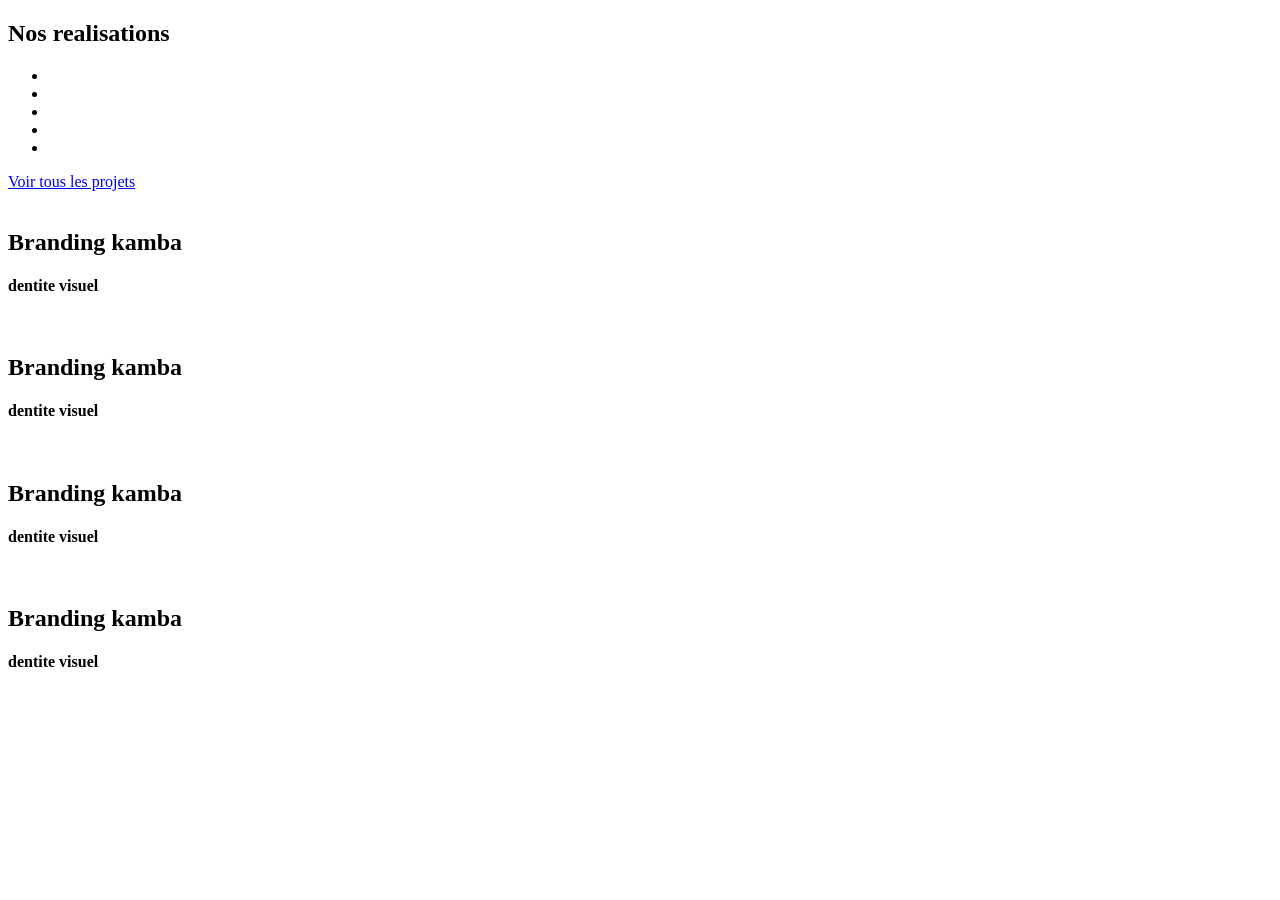
==== achievements.html @ e8e85d77 "Ajout de la structure de la section Nos realisations" ====
<!DOCTYPE html>
<html lang="fr">
<head>
    <meta charset="UTF-8">
    <meta name="viewport" content="width=device-width, initial-scale=1.0">
    <title>Document</title>
</head>
<body>
    <section class="">
        <div class="section-header">
            <h1>Nos realisations</h1>
            <ul class="menu-achievs">
                <li><a href=""></a></li>
                <li><a href=""></a></li>
                <li><a href=""></a></li>
                <li><a href=""></a></li>
                <li><a href=""></a></li>
            </ul>
            <a href="#">Voir tous les projets</a>
        </div>
        <div class="achiev-grp">
            <!----1er projet realise---->
            <div class="card-achiev">
                <img src="" alt="" class="achiev-img">
                <h2>Branding kamba</h2>
                <h4>dentite visuel</h4>
            </div>
            <!----2eme projet realise---->
            <div class="card-achiev">
                <img src="" alt="" class="achiev-img">
                <h2>Branding kamba</h2>
                <h4>dentite visuel</h4>
            </div>
            <!----3eme projet realise---->
            <div class="card-achiev">
                <img src="" alt="" class="achiev-img">
                <h2>Branding kamba</h2>
                <h4>dentite visuel</h4>
            </div>
            <!----4eme projet realise---->
            <div class="card-achiev">
                <img src="" alt="" class="achiev-img">
                <h2>Branding kamba</h2>
                <h4>dentite visuel</h4>
            </div>

        </div>

    </section>
</body>
</html>
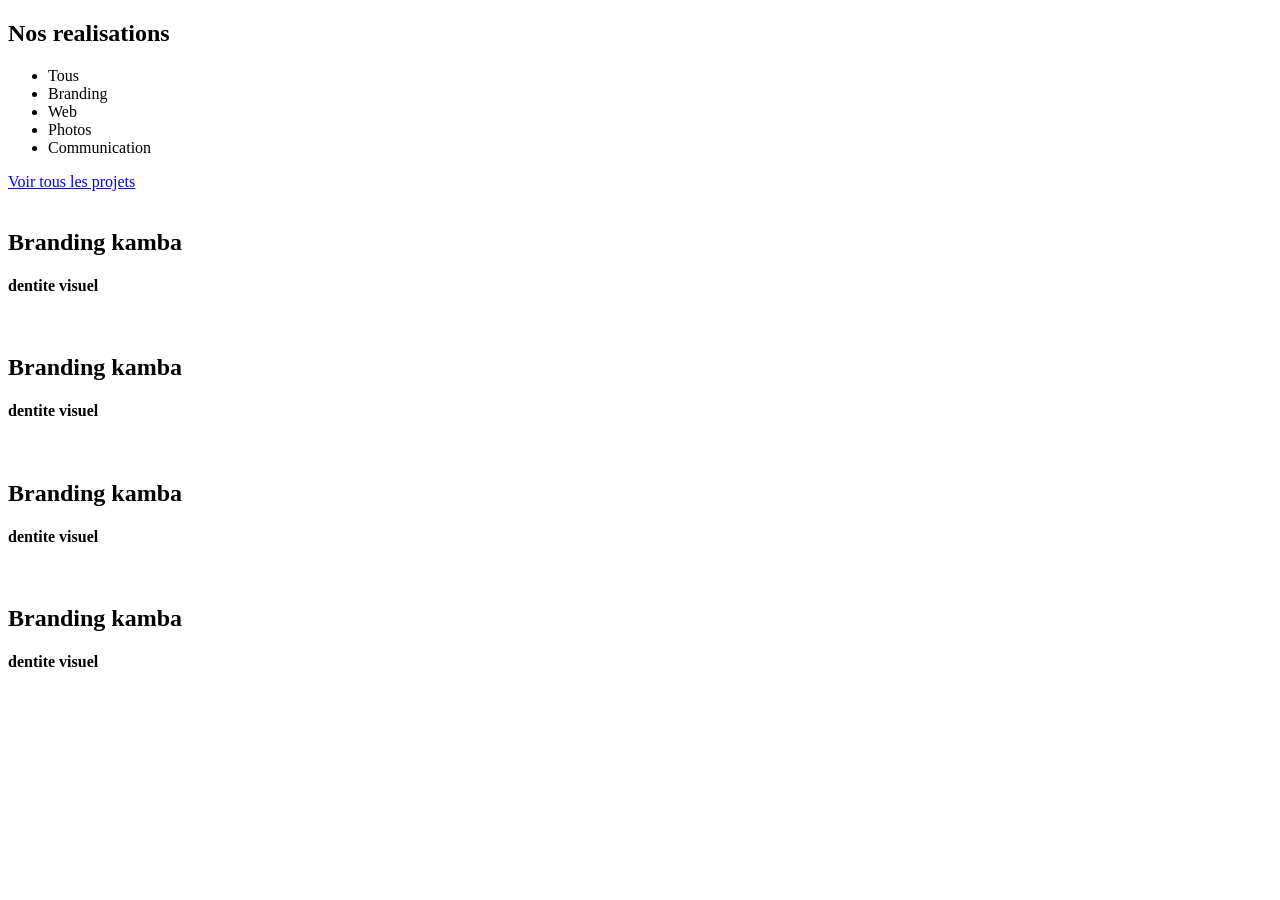
==== commit 4b2bebfa: "Ajout des images" ====
--- a/achievements.html
+++ b/achievements.html
@@ -6,40 +6,40 @@
     <title>Document</title>
 </head>
 <body>
-    <section class="">
-        <div class="section-header">
+    <section class="achievements">
+        <div class="header-achiev">
             <h1>Nos realisations</h1>
-            <ul class="menu-achievs">
-                <li><a href=""></a></li>
-                <li><a href=""></a></li>
-                <li><a href=""></a></li>
-                <li><a href=""></a></li>
-                <li><a href=""></a></li>
+            <ul class="menu-achiev">
+                <li><a href="#"></a>Tous</li>
+                <li><a href="#"></a>Branding</li>
+                <li><a href="#"></a>Web</li>
+                <li><a href="#"></a>Photos</li>
+                <li><a href="#"></a>Communication</li>
             </ul>
             <a href="#">Voir tous les projets</a>
         </div>
         <div class="achiev-grp">
             <!----1er projet realise---->
             <div class="card-achiev">
-                <img src="" alt="" class="achiev-img">
+                <img src="https://tse3.mm.bing.net/th/id/OIP.3zqYhZ3Ov4cNVRcO3dEUgwHaFJ?r=0&rs=1&pid=ImgDetMain&o=7&rm=3" alt="" class="achiev-img">
                 <h2>Branding kamba</h2>
                 <h4>dentite visuel</h4>
             </div>
             <!----2eme projet realise---->
             <div class="card-achiev">
-                <img src="" alt="" class="achiev-img">
+                <img src="https://tse3.mm.bing.net/th/id/OIP.WOAoqAuoNHYr4wlOjqu8xgHaE8?r=0&pid=ImgDet&w=178&h=118&c=7&dpr=1,5&o=7&rm=3" alt="" class="achiev-img">
                 <h2>Branding kamba</h2>
                 <h4>dentite visuel</h4>
             </div>
             <!----3eme projet realise---->
             <div class="card-achiev">
-                <img src="" alt="" class="achiev-img">
+                <img src="https://tse4.mm.bing.net/th/id/OIP.Il_XV0i453tvZUz8iJWPngHaE8?r=0&pid=ImgDet&w=178&h=118&c=7&dpr=1,5&o=7&rm=3" alt="" class="achiev-img">
                 <h2>Branding kamba</h2>
                 <h4>dentite visuel</h4>
             </div>
             <!----4eme projet realise---->
             <div class="card-achiev">
-                <img src="" alt="" class="achiev-img">
+                <img src="https://tse2.mm.bing.net/th/id/OIP.z3WEJHOIERycleKhBXcuswHaE9?r=0&pid=ImgDet&w=178&h=119&c=7&dpr=1,5&o=7&rm=3" alt="" class="achiev-img">
                 <h2>Branding kamba</h2>
                 <h4>dentite visuel</h4>
             </div>
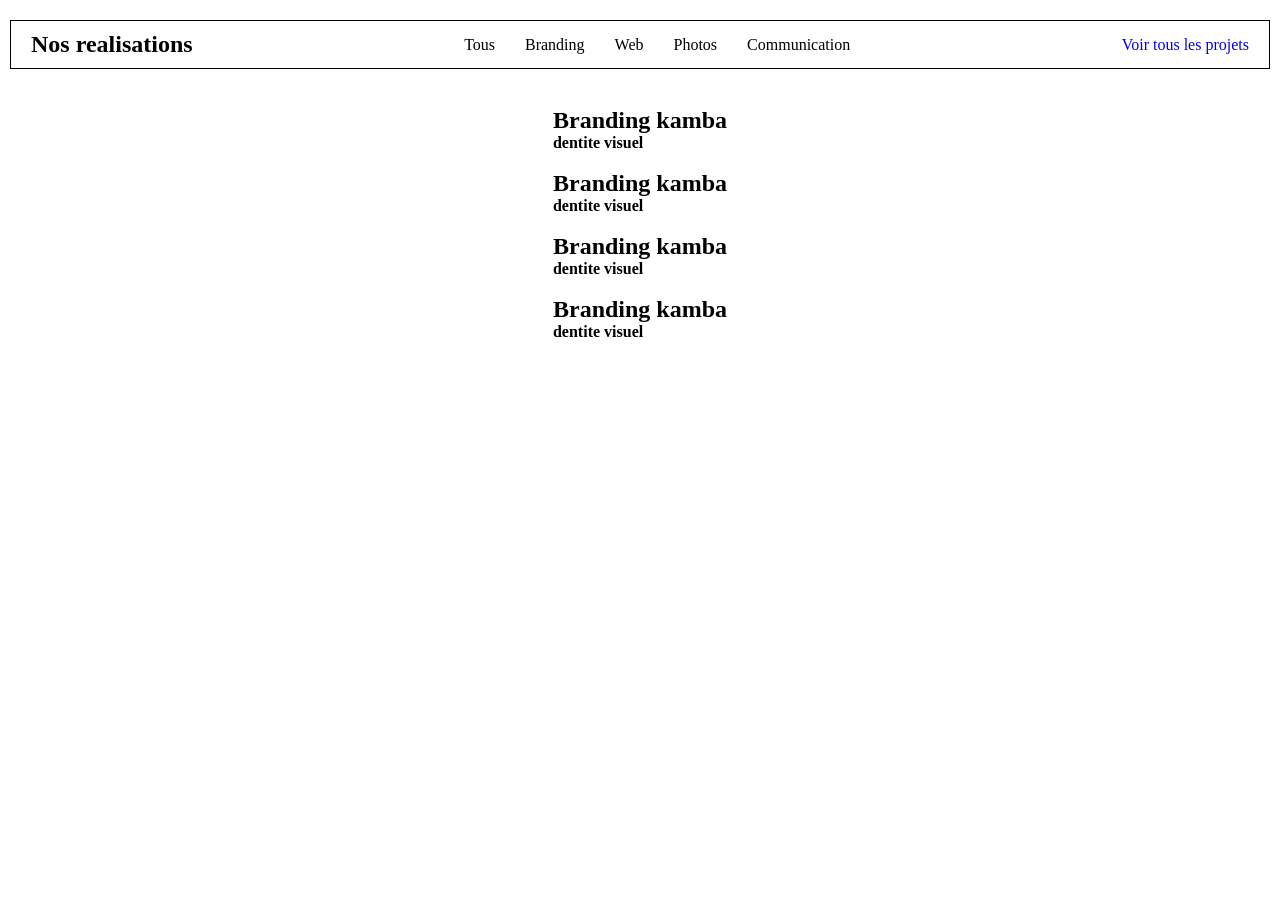
==== commit e3192192: "Stylisation de l entete de pour section Nos realisations" ====
--- a/achievements.html
+++ b/achievements.html
@@ -1,51 +1,66 @@
-<!DOCTYPE html>
+<!doctype html>
 <html lang="fr">
-<head>
-    <meta charset="UTF-8">
-    <meta name="viewport" content="width=device-width, initial-scale=1.0">
+  <head>
+    <meta charset="UTF-8" />
+    <meta name="viewport" content="width=device-width, initial-scale=1.0" />
     <title>Document</title>
-</head>
-<body>
+    <link rel="stylesheet" href="achievements-style.css" />
+  </head>
+  <body>
     <section class="achievements">
-        <div class="header-achiev">
-            <h1>Nos realisations</h1>
-            <ul class="menu-achiev">
-                <li><a href="#"></a>Tous</li>
-                <li><a href="#"></a>Branding</li>
-                <li><a href="#"></a>Web</li>
-                <li><a href="#"></a>Photos</li>
-                <li><a href="#"></a>Communication</li>
-            </ul>
-            <a href="#">Voir tous les projets</a>
+      <div class="header-achiev">
+        <h1>Nos realisations</h1>
+        <ul class="menu-achiev">
+          <li><a href="#"></a>Tous</li>
+          <li><a href="#"></a>Branding</li>
+          <li><a href="#"></a>Web</li>
+          <li><a href="#"></a>Photos</li>
+          <li><a href="#"></a>Communication</li>
+        </ul>
+        <a href="#">Voir tous les projets</a>
+      </div>
+      <div class="achiev-grp">
+        <!----1er projet realise---->
+        <div class="card-achiev">
+          <img
+            src="https://tse3.mm.bing.net/th/id/OIP.3zqYhZ3Ov4cNVRcO3dEUgwHaFJ?r=0&rs=1&pid=ImgDetMain&o=7&rm=3"
+            alt=""
+            class="achiev-img"
+          />
+          <h2>Branding kamba</h2>
+          <h4>dentite visuel</h4>
         </div>
-        <div class="achiev-grp">
-            <!----1er projet realise---->
-            <div class="card-achiev">
-                <img src="https://tse3.mm.bing.net/th/id/OIP.3zqYhZ3Ov4cNVRcO3dEUgwHaFJ?r=0&rs=1&pid=ImgDetMain&o=7&rm=3" alt="" class="achiev-img">
-                <h2>Branding kamba</h2>
-                <h4>dentite visuel</h4>
-            </div>
-            <!----2eme projet realise---->
-            <div class="card-achiev">
-                <img src="https://tse3.mm.bing.net/th/id/OIP.WOAoqAuoNHYr4wlOjqu8xgHaE8?r=0&pid=ImgDet&w=178&h=118&c=7&dpr=1,5&o=7&rm=3" alt="" class="achiev-img">
-                <h2>Branding kamba</h2>
-                <h4>dentite visuel</h4>
-            </div>
-            <!----3eme projet realise---->
-            <div class="card-achiev">
-                <img src="https://tse4.mm.bing.net/th/id/OIP.Il_XV0i453tvZUz8iJWPngHaE8?r=0&pid=ImgDet&w=178&h=118&c=7&dpr=1,5&o=7&rm=3" alt="" class="achiev-img">
-                <h2>Branding kamba</h2>
-                <h4>dentite visuel</h4>
-            </div>
-            <!----4eme projet realise---->
-            <div class="card-achiev">
-                <img src="https://tse2.mm.bing.net/th/id/OIP.z3WEJHOIERycleKhBXcuswHaE9?r=0&pid=ImgDet&w=178&h=119&c=7&dpr=1,5&o=7&rm=3" alt="" class="achiev-img">
-                <h2>Branding kamba</h2>
-                <h4>dentite visuel</h4>
-            </div>
-
+        <!----2eme projet realise---->
+        <div class="card-achiev">
+          <img
+            src="https://tse3.mm.bing.net/th/id/OIP.WOAoqAuoNHYr4wlOjqu8xgHaE8?r=0&pid=ImgDet&w=178&h=118&c=7&dpr=1,5&o=7&rm=3"
+            alt=""
+            class="achiev-img"
+          />
+          <h2>Branding kamba</h2>
+          <h4>dentite visuel</h4>
         </div>
-
+        <!----3eme projet realise---->
+        <div class="card-achiev">
+          <img
+            src="https://tse4.mm.bing.net/th/id/OIP.Il_XV0i453tvZUz8iJWPngHaE8?r=0&pid=ImgDet&w=178&h=118&c=7&dpr=1,5&o=7&rm=3"
+            alt=""
+            class="achiev-img"
+          />
+          <h2>Branding kamba</h2>
+          <h4>dentite visuel</h4>
+        </div>
+        <!----4eme projet realise---->
+        <div class="card-achiev">
+          <img
+            src="https://tse2.mm.bing.net/th/id/OIP.z3WEJHOIERycleKhBXcuswHaE9?r=0&pid=ImgDet&w=178&h=119&c=7&dpr=1,5&o=7&rm=3"
+            alt=""
+            class="achiev-img"
+          />
+          <h2>Branding kamba</h2>
+          <h4>dentite visuel</h4>
+        </div>
+      </div>
     </section>
-</body>
-</html>+  </body>
+</html>
--- a/achievements-style.css
+++ b/achievements-style.css
@@ -0,0 +1,33 @@
+* {
+  margin: 0;
+  padding: 0;
+  text-decoration: none;
+  list-style: none;
+  box-sizing: border-box;
+}
+
+.achievements {
+  display: flex;
+  flex-direction: column;
+  align-items: center;
+  justify-content: center;
+  gap: 20px;
+  padding: 20px 10px;
+}
+
+.header-achiev {
+  display: flex;
+  flex-direction: row;
+  justify-content: space-between;
+  align-items: center;
+  width: 100%;
+  border: 1px solid black;
+  padding: 10px 20px;
+}
+.menu-achiev {
+  display: flex;
+  flex-direction: row;
+  justify-content: space-between;
+  gap: 30px;
+  align-items: center;
+}
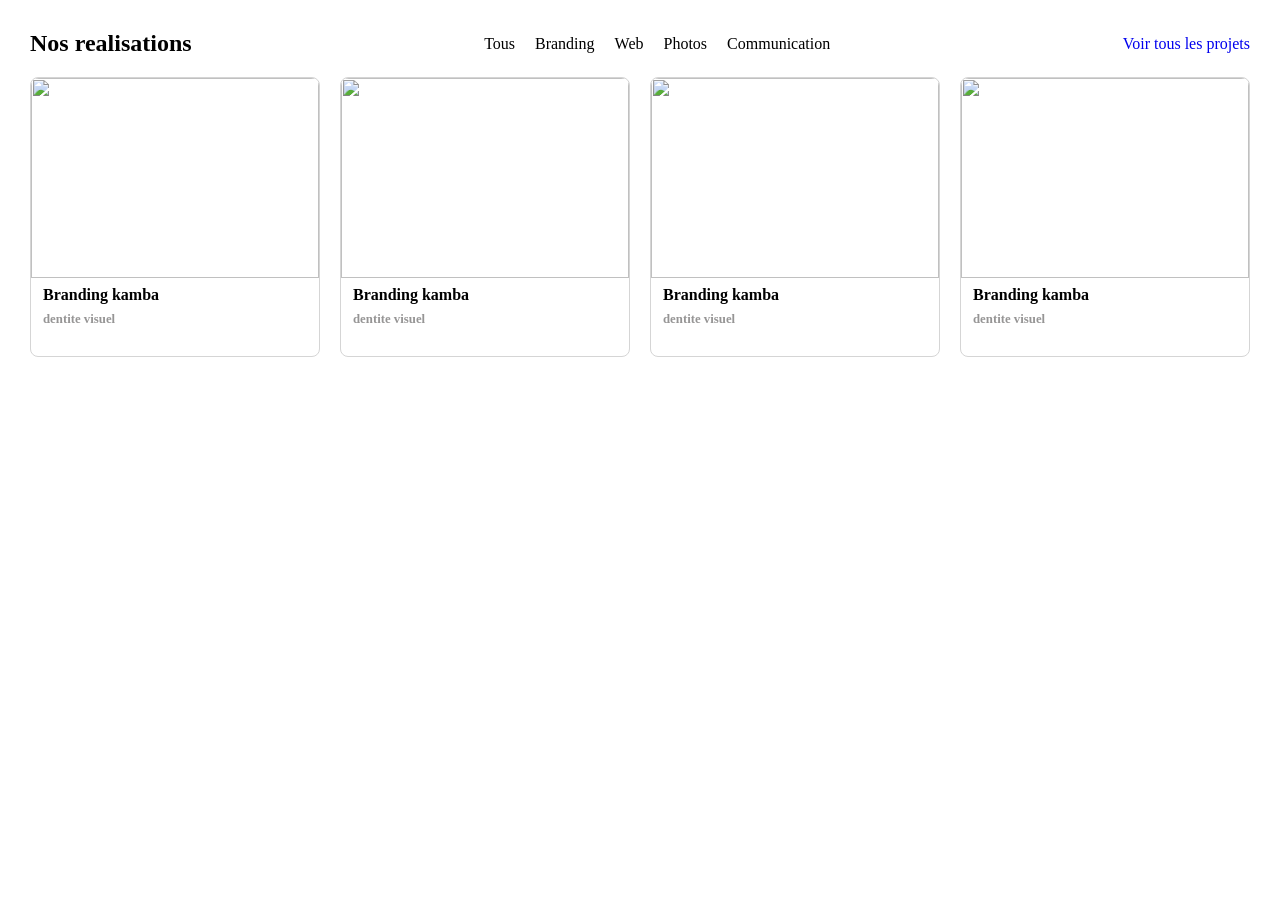
==== commit 3cdbd0dd: "Ajout du style pour les cartes realisations" ====
--- a/achievements.html
+++ b/achievements.html
@@ -33,7 +33,7 @@
         <!----2eme projet realise---->
         <div class="card-achiev">
           <img
-            src="https://tse3.mm.bing.net/th/id/OIP.WOAoqAuoNHYr4wlOjqu8xgHaE8?r=0&pid=ImgDet&w=178&h=118&c=7&dpr=1,5&o=7&rm=3"
+            src="https://tse3.mm.bing.net/th/id/OIP.XVxKVJyudgrcgrjNghC1RgHaHa?r=0&w=600&h=600&rs=1&pid=ImgDetMain&o=7&rm=3=="
             alt=""
             class="achiev-img"
           />
--- a/achievements-style.css
+++ b/achievements-style.css
@@ -11,7 +11,7 @@
   flex-direction: column;
   align-items: center;
   justify-content: center;
-  gap: 20px;
+  /* gap: 20px; */
   padding: 20px 10px;
 }
 
@@ -21,13 +21,51 @@
   justify-content: space-between;
   align-items: center;
   width: 100%;
-  border: 1px solid black;
+  /* border: 1px solid black; */
   padding: 10px 20px;
+  margin: 0;
 }
-.menu-achiev {
+.menu-achiev,
+.achiev-grp {
   display: flex;
   flex-direction: row;
   justify-content: space-between;
-  gap: 30px;
+  gap: 20px;
   align-items: center;
 }
+.achiev-grp {
+  box-sizing: border-box;
+  width: 100%;
+  padding: 10px 20px;
+  margin: 0;
+  /* overflow: hidden; */
+  /* border: 1px solid rgb(188, 18, 18); */
+}
+
+.card-achiev {
+  display: flex;
+  flex-direction: column;
+  align-items: flex-start;
+  /* justify-content: center; */
+  width: 300px;
+  height: 280px;
+  border-radius: 8px;
+  border: 1px solid rgb(213, 213, 213);
+  /* font-family: Arial, Helvetica, sans-serif; */
+}
+.card-achiev h2 {
+  font-size: 1rem;
+  padding: 8px 12px;
+}
+.card-achiev h4 {
+  font-size: 0.8rem;
+  color: rgb(150, 149, 149);
+  padding: 0px 12px;
+}
+
+.card-achiev img {
+  width: 100%;
+  height: 200px;
+  object-fit: cover;
+  border-radius: 8px 8px 0 0px;
+}
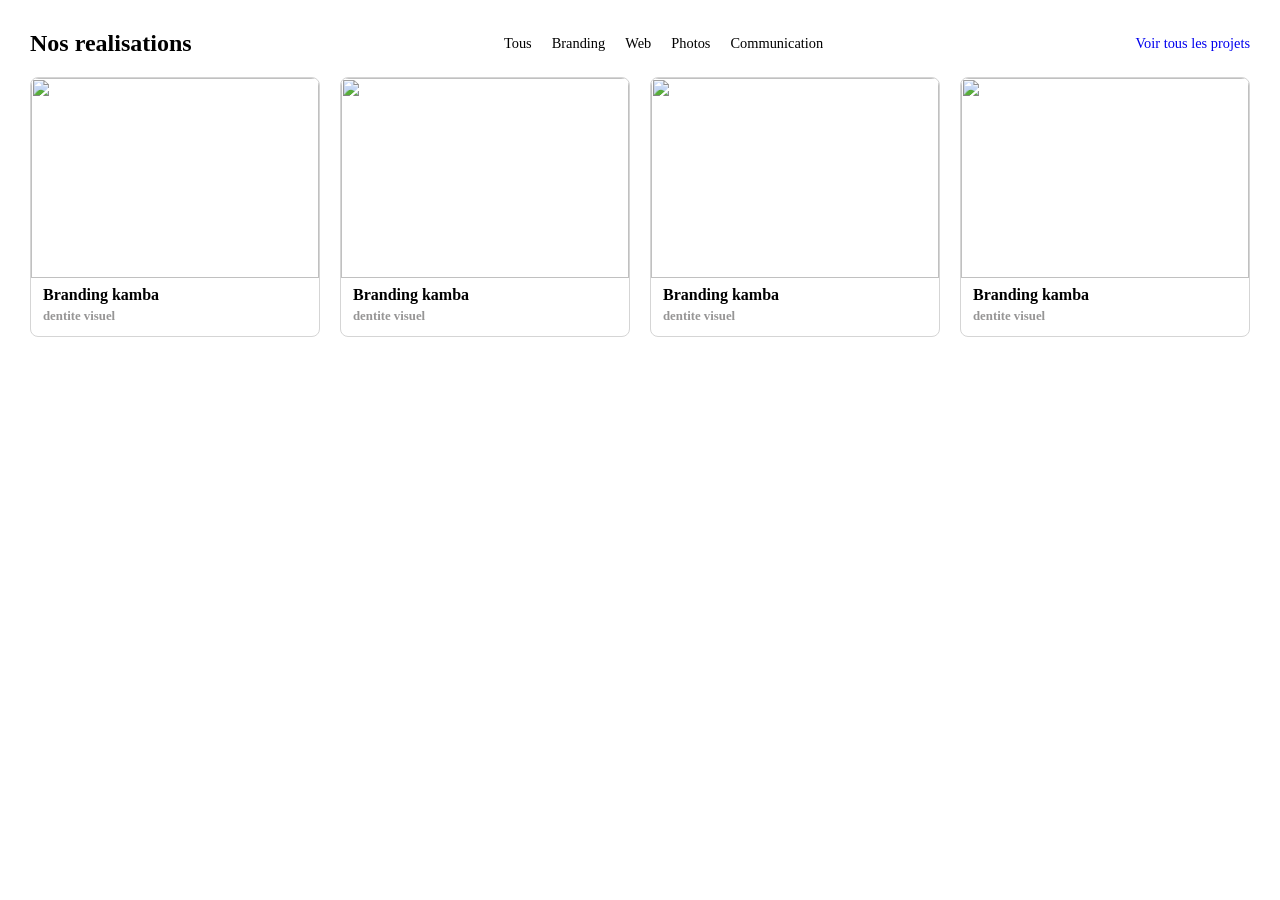
==== commit 40e824d1: "Modification du style pour les cartes realisations" ====
--- a/achievements.html
+++ b/achievements.html
@@ -20,20 +20,20 @@
         <a href="#">Voir tous les projets</a>
       </div>
       <div class="achiev-grp">
-        <!----1er projet realise---->
+        <!----3eme projet realise---->
         <div class="card-achiev">
           <img
-            src="https://tse3.mm.bing.net/th/id/OIP.3zqYhZ3Ov4cNVRcO3dEUgwHaFJ?r=0&rs=1&pid=ImgDetMain&o=7&rm=3"
+            src="https://tse4.mm.bing.net/th/id/OIP.Il_XV0i453tvZUz8iJWPngHaE8?r=0&pid=ImgDet&w=178&h=118&c=7&dpr=1,5&o=7&rm=3"
             alt=""
             class="achiev-img"
           />
           <h2>Branding kamba</h2>
           <h4>dentite visuel</h4>
         </div>
-        <!----2eme projet realise---->
+        <!----4eme projet realise---->
         <div class="card-achiev">
           <img
-            src="https://tse3.mm.bing.net/th/id/OIP.XVxKVJyudgrcgrjNghC1RgHaHa?r=0&w=600&h=600&rs=1&pid=ImgDetMain&o=7&rm=3=="
+            src="https://tse2.mm.bing.net/th/id/OIP.z3WEJHOIERycleKhBXcuswHaE9?r=0&pid=ImgDet&w=178&h=119&c=7&dpr=1,5&o=7&rm=3"
             alt=""
             class="achiev-img"
           />
--- a/achievements-style.css
+++ b/achievements-style.css
@@ -24,6 +24,11 @@
   /* border: 1px solid black; */
   padding: 10px 20px;
   margin: 0;
+  font-size: 0.9rem;
+}
+
+.header-achiev h1 {
+  font-size: 1.5rem;
 }
 .menu-achiev,
 .achiev-grp {
@@ -43,19 +48,20 @@
 }
 
 .card-achiev {
+  box-sizing: border-box;
   display: flex;
   flex-direction: column;
   align-items: flex-start;
   /* justify-content: center; */
   width: 300px;
-  height: 280px;
+  height: 260px;
   border-radius: 8px;
   border: 1px solid rgb(213, 213, 213);
   /* font-family: Arial, Helvetica, sans-serif; */
 }
 .card-achiev h2 {
   font-size: 1rem;
-  padding: 8px 12px;
+  padding: 8px 0 5px 12px;
 }
 .card-achiev h4 {
   font-size: 0.8rem;
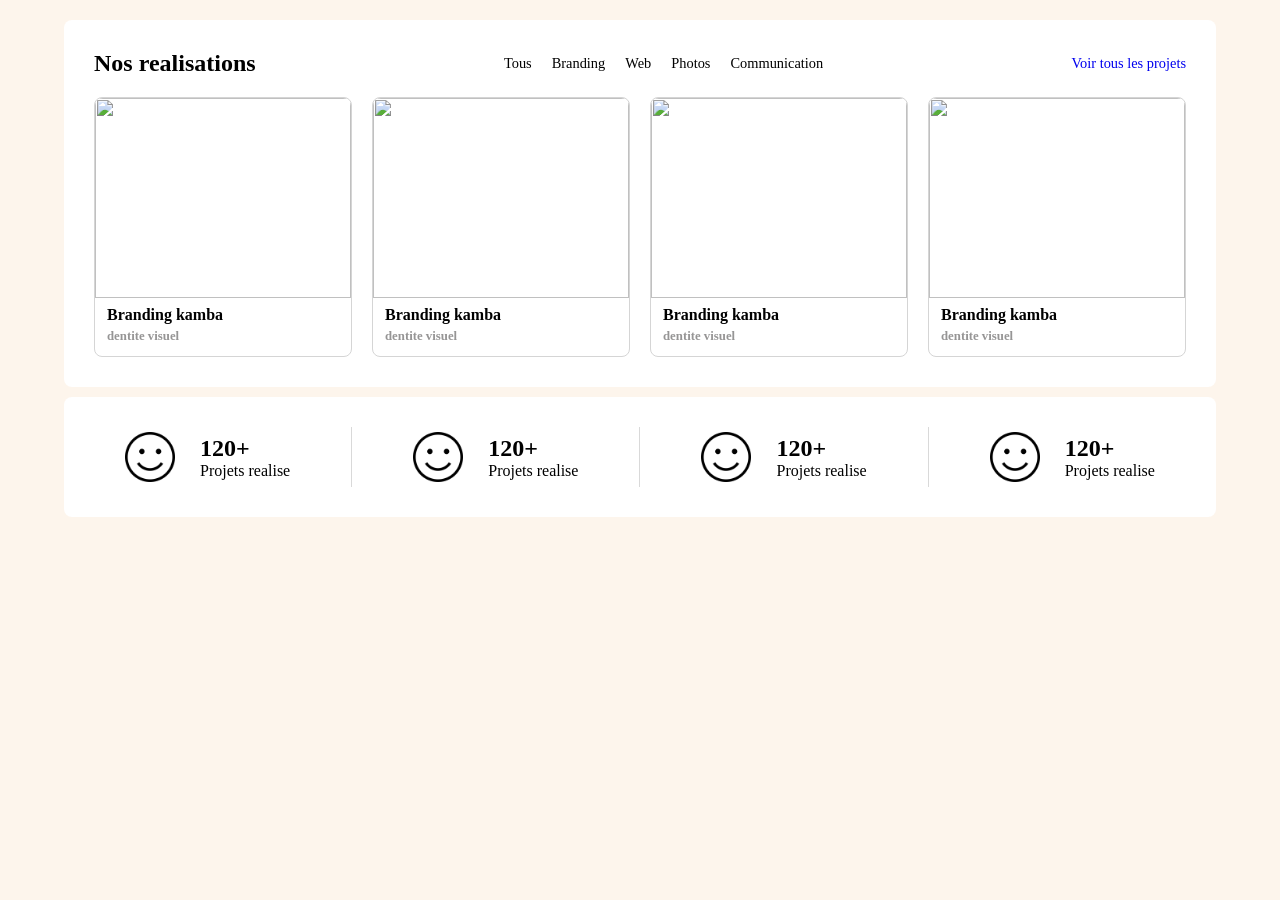
==== commit 0985f4ca: "Ajout de la section statistiques" ====
--- a/achievements.html
+++ b/achievements.html
@@ -62,5 +62,46 @@
         </div>
       </div>
     </section>
+
+    <section class="stats-grp">
+      <!---Projets realises--->
+      <div class="stats">
+        <img src="images/happiness.png" alt="" />
+        <div class="stats-text">
+          <h1>120+</h1>
+          <p>Projets realise</p>
+        </div>
+      </div>
+      <div class="divider"></div>
+
+      <!---Projets realises--->
+      <div class="stats">
+        <img src="images/happiness.png" alt="" />
+        <div class="stats-text">
+          <h1>120+</h1>
+          <p>Projets realise</p>
+        </div>
+      </div>
+      <div class="divider"></div>
+
+      <!---Projets realises--->
+      <div class="stats">
+        <img src="images/happiness.png" alt="" />
+        <div class="stats-text">
+          <h1>120+</h1>
+          <p>Projets realise</p>
+        </div>
+      </div>
+      <div class="divider"></div>
+
+      <!---Projets realises--->
+      <div class="stats">
+        <img src="images/happiness.png" alt="" />
+        <div class="stats-text">
+          <h1>120+</h1>
+          <p>Projets realise</p>
+        </div>
+      </div>
+    </section>
   </body>
 </html>
--- a/achievements-style.css
+++ b/achievements-style.css
@@ -5,14 +5,27 @@
   list-style: none;
   box-sizing: border-box;
 }
+body {
+  display: flex;
+  flex-direction: column;
+  background-color: rgb(253, 245, 236);
+  /* background-color: rgb(255, 249, 241); */
+  align-items: center;
+  justify-content: center;
+  padding: 20px 0;
+}
 
 .achievements {
   display: flex;
   flex-direction: column;
+  width: 90%;
   align-items: center;
   justify-content: center;
   /* gap: 20px; */
   padding: 20px 10px;
+  background-color: white;
+  border-radius: 8px;
+  /* border: 1px solid black; */
 }
 
 .header-achiev {
@@ -75,3 +88,35 @@
   object-fit: cover;
   border-radius: 8px 8px 0 0px;
 }
+
+.stats-grp {
+  width: 90%;
+  height: 120px;
+  display: grid;
+  grid-template-columns: auto 1px auto 1px auto 1px auto;
+  align-items: center;
+  justify-content: space-evenly;
+  /* align-items: center; */
+  /* gap: 20px; */
+  /* border: 1px solid black; */
+  border-radius: 8px;
+  background-color: rgb(255, 255, 255);
+  margin: 10px 30px;
+}
+
+.stats {
+  display: flex;
+  align-items: center;
+  gap: 25px;
+}
+.stats img {
+  width: 50px;
+  height: 50px;
+  object-fit: cover;
+}
+
+.divider {
+  width: 1px;
+  height: 60px;
+  background-color: #d9d9d9;
+}
